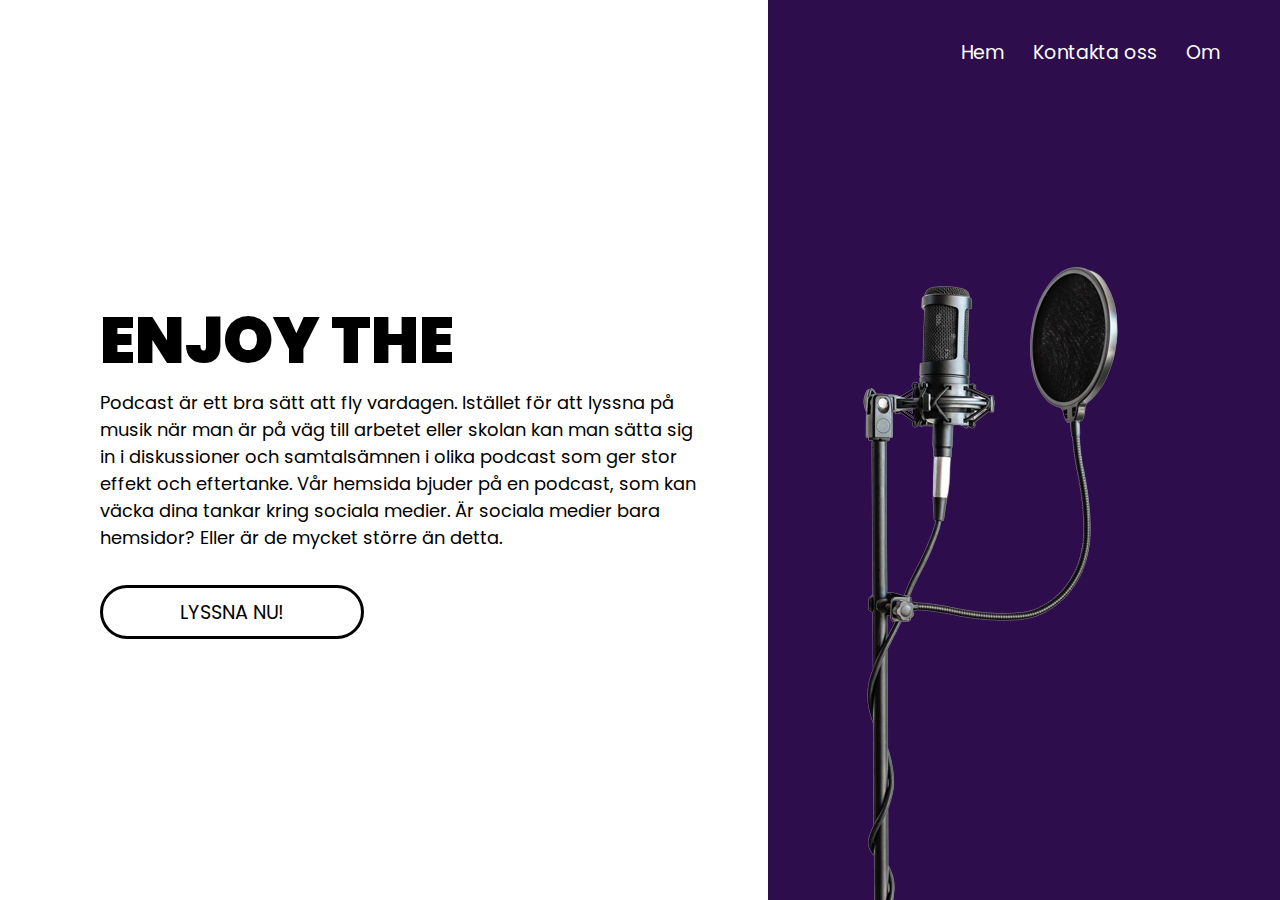
==== index.html @ 35aaa66c "Latest update" ====
<!DOCTYPE html>
<html lang="en">
<head>

    <meta charset="UTF-8">
    <meta http-equiv="X-UA-Compatible" content="IE=edge">
    <meta name="viewport" content="width=device-width, initial-scale=1.0">
    <title>Home</title>
    <link rel="shortcut icon" href="images/microphone2.png">
    <link rel="stylesheet" href="style.css">

   </head>

    

 
    
    <body>

      <!-- section 1, innehåller texten och knappen som navigerar dig till sidan,
      där du kan lyssna på podden. Denna section har färgen vitt -->
      
      <section id="section-1">



        <div class="content">

          <div class="text-box">
            <h1>ENJOY THE<br><span id="spin"></span></h1>
            <p>Podcast är ett bra sätt att fly vardagen. Istället för att lyssna på musik när man är på väg till arbetet eller
               skolan kan man sätta sig in i diskussioner och samtalsämnen i olika podcast som ger stor effekt och eftertanke.
               Vår hemsida bjuder på en podcast, som kan väcka dina tankar kring sociala medier. Är sociala medier bara hemsidor? Eller är de mycket större än detta.</p>
            <div><a href="listen.html" class="btn">LYSSNA NU!</a> </div>
          </div>

        </div>



      </section>
      
      <!--sesdsdsdsdsdction 2, innehåller headern och bilden på mikrofonen.
      Denna section har färgen lila -->

      
      <section class="section-2">



        
        <div class="header">
          
          <a href="" class="logo"></a>
            <div class="header-right ">
              <a class="home a">Hem</a>
              <a href="contact.html" class="contact a">Kontakta oss</a>
              <a href="about.html" class="about a">Om</a>
            </div>

          </div>
          
          <!--bilden-->
          
          <img src="images/microphone.png" alt="">
        
        

        </section>

        
        




    
</body>
</html>
---- style.css ----
/*jag importerade fonten till css (inte html) för att om man gör det så får man alla versioner av textypen*/

@import url('https://fonts.googleapis.com/css?family=Poppins:200,300,400,500,600,700,800,900&display=swap');

*{
    padding: 0; 
    margin: 0; 
    box-sizing: border-box; /*så att inte allt går in i allt ( hjälper resposivitet)*/
}

body{
    font-family: 'Poppins', sans-serif;
}

/*sections*/

section{      
    position: absolute;    
    min-height: 100vh;
    padding: 100px;
    display: flex;
}
.section-1{
    left: 0;
    width: 60%;

}
.section-2{
    right: 0;
    background-color:rgb(45, 13, 75) ;
    width: 40%;

  
}


/*animationen på vissa texter*/

.a {
    color: #ffffff;
    position: relative;
    text-decoration: none;
}
.a::before {
    content: '';
    position: absolute;
    width: 100%;
    height: 2px;
    border-radius: 4px;
    background-color: #ffffff;
    bottom: 0;
    left: 0;
    transform-origin: right;
    transform: scaleX(0);
    transition: transform .2s ease-in-out;
}
.a:hover::before {
    transform-origin: left;
    transform: scaleX(1);
}

/*header, navbar*/

.header {
    padding: 30px 30px; 
    background-color: transparent;
    position: absolute;
    top: 0;
    left: 0;
    width: 100%;
    justify-content: space-between;
    display: flex;
    align-items: center;
}
.header a {
    color: rgb(255, 255, 255);
    padding: 10px;
    text-decoration: none;
    font-size: 19px; 
    line-height: 25px;
    border-radius: 4px;  
    padding-left: 15px;
    font-weight: 400;
    display: inline-block;
    justify-content: space;
}
.header-right {
    float: right;
    position: relative;
    left: -20px;
    cursor: pointer;
}

/*stora texten på vänstra delen av sidan*/

.content{
    position: relative;
    width: 100%;
    display: flex;
    justify-content: space-between;
    align-items: center;
}
.content .text-box{
    position: relative;
    max-width: 600px;
}
.content .text-box h1{
    color: rgb(0, 0, 0);
    font-size: 4em;
    line-height: 1.5em;
    font-weight: 900;
}
.content .text-box h1 span{
    font-size: 1.7em;
    color: rgb(45, 13, 75);
}
.content .text-box p{
    color:rgb(0, 0, 0);
    font-size: 1.12em;
}



/*knappen som omdirigerar dig till sidan
 där du kan lyssna på podden */

.btn {
    display: inline-block;
    padding: 0.5em 4em;
    margin: 0 0.1em 0.1em 0;
    border: 0.16em solid rgb(0, 0, 0);
    border-radius: 2em;
    box-sizing: border-box;
    text-decoration: none;
    color: #000000;
    text-shadow: 0 0.04em 0.04em rgba(255, 255, 255, 0.253);
    text-align: center;
    position: relative;
    top: 0.9cm;
    font-size: 1.2em;
    transition: all 0.2s;
}

.btn:hover{
    background-color: black;
    color: white;
}

/*bilden på mikrofonen*/

img{
    position: absolute;
    bottom: 0;
    right: 20%;
    max-height: 80%;
    max-width: 80%;
}

/*koden som gör att texten ändras*/

#spin::before {
    content: "";
    animation: animate infinite 12s;
}

@keyframes animate {

    0% {
        content: "LISTENING!";
    }

    50% {
        content: "PODCAST!";
    }

    100% {
        content: "PROJECT!";

}

}
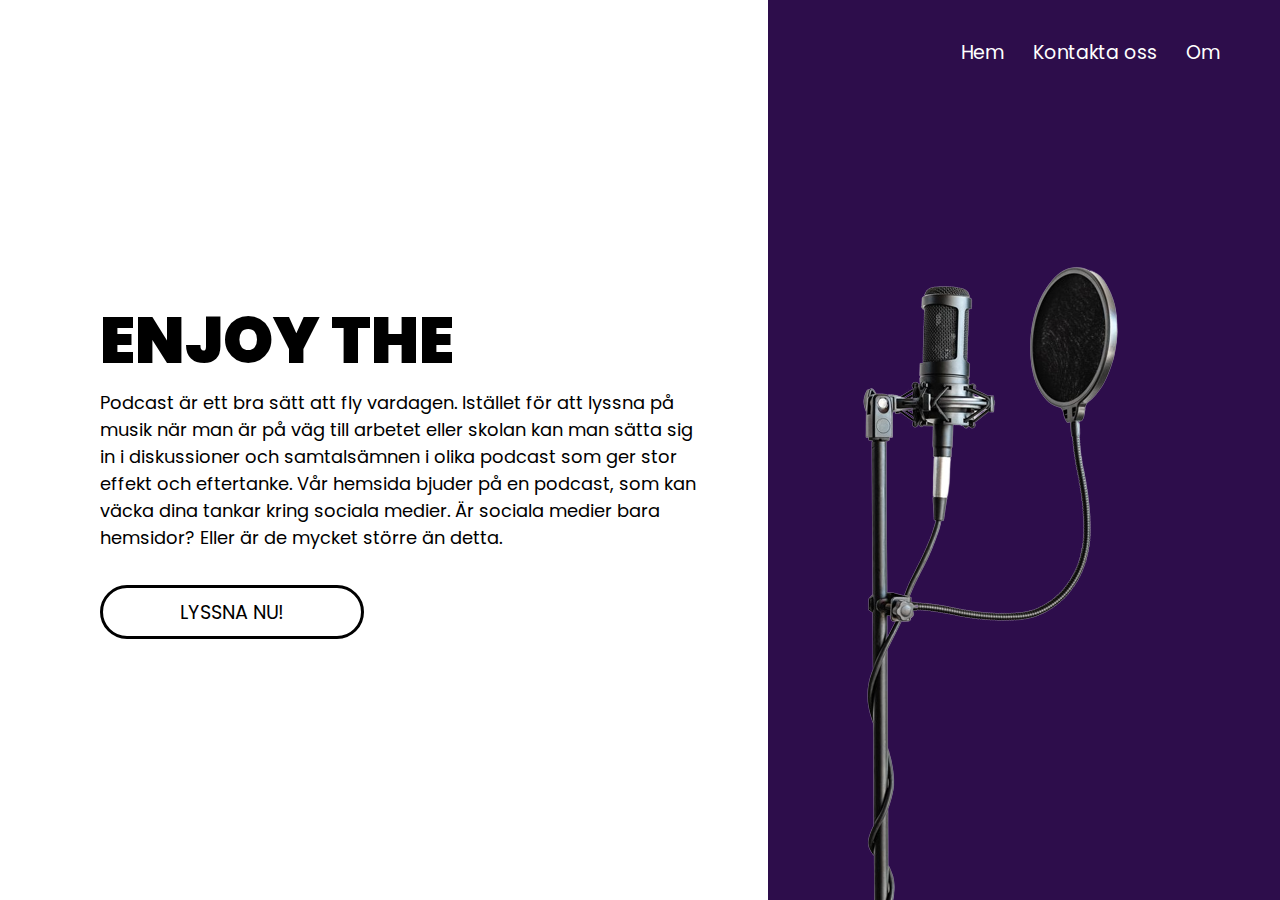
==== commit d6f59047: "Update index.html" ====
--- a/index.html
+++ b/index.html
@@ -40,7 +40,7 @@
 
       </section>
       
-      <!--sesdsdsdsdsdction 2, innehåller headern och bilden på mikrofonen.
+      <!--section 2, innehåller headern och bilden på mikrofonen.
       Denna section har färgen lila -->
 
       
@@ -53,7 +53,7 @@
           
           <a href="" class="logo"></a>
             <div class="header-right ">
-              <a class="home a">Hem</a>
+              <a href="index.html" class="home a">Hem</a>
               <a href="contact.html" class="contact a">Kontakta oss</a>
               <a href="about.html" class="about a">Om</a>
             </div>
--- a/style.css
+++ b/style.css
@@ -101,7 +101,7 @@
     align-items: center;
 }
 .content .text-box{
-    position: relative;
+
     max-width: 600px;
 }
 .content .text-box h1{
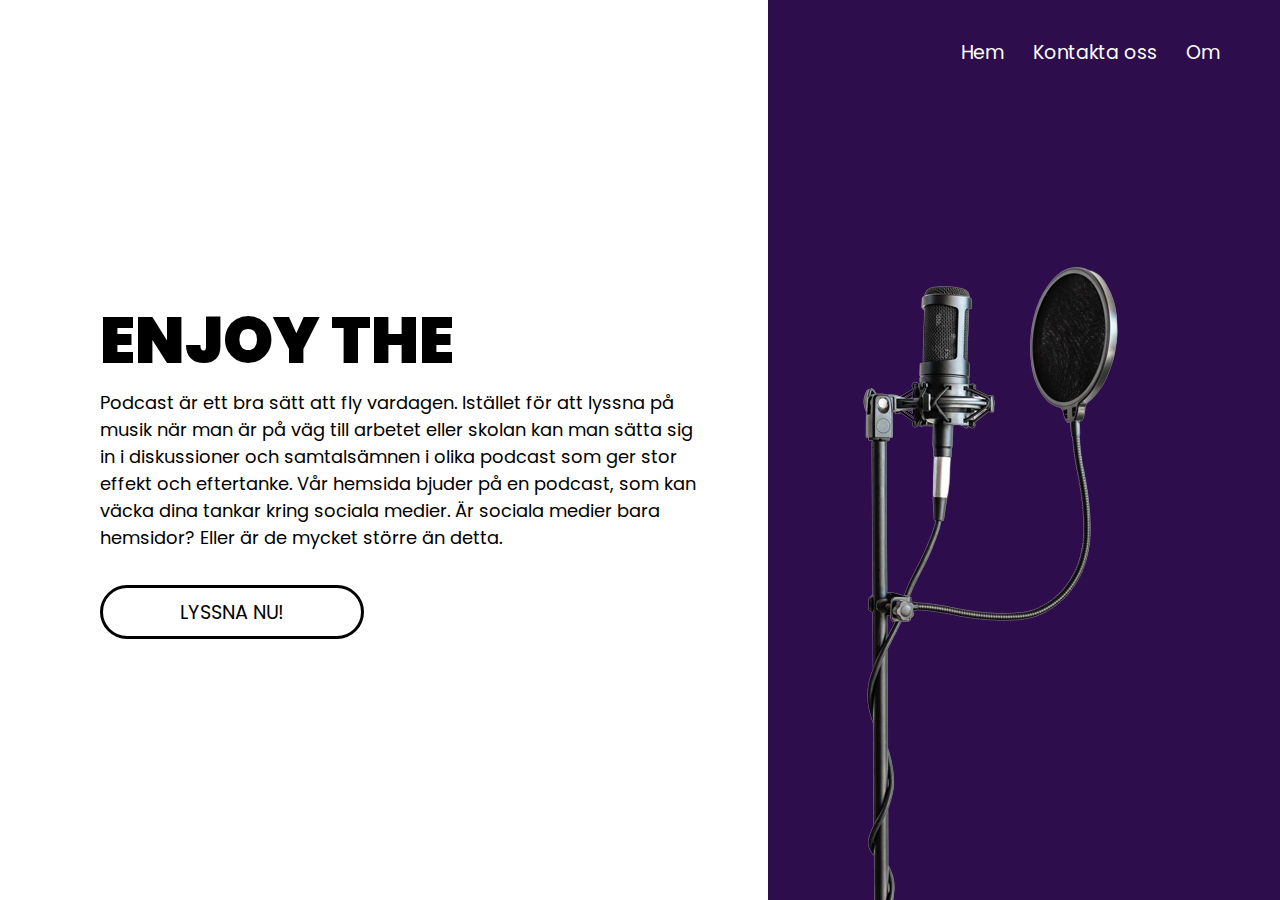
==== commit c7679ce6: "Update index.html" ====
--- a/index.html
+++ b/index.html
@@ -40,7 +40,7 @@
 
       </section>
       
-      <!--section 2, innehåller headern och bilden på mikrofonen.
+      <!--sesdsdsdsdsdction 2, innehåller headern och bilden på mikrofonen.
       Denna section har färgen lila -->
 
       
@@ -53,7 +53,7 @@
           
           <a href="" class="logo"></a>
             <div class="header-right ">
-              <a href="index.html" class="home a">Hem</a>
+              <a class="home a">Hem</a>
               <a href="contact.html" class="contact a">Kontakta oss</a>
               <a href="about.html" class="about a">Om</a>
             </div>
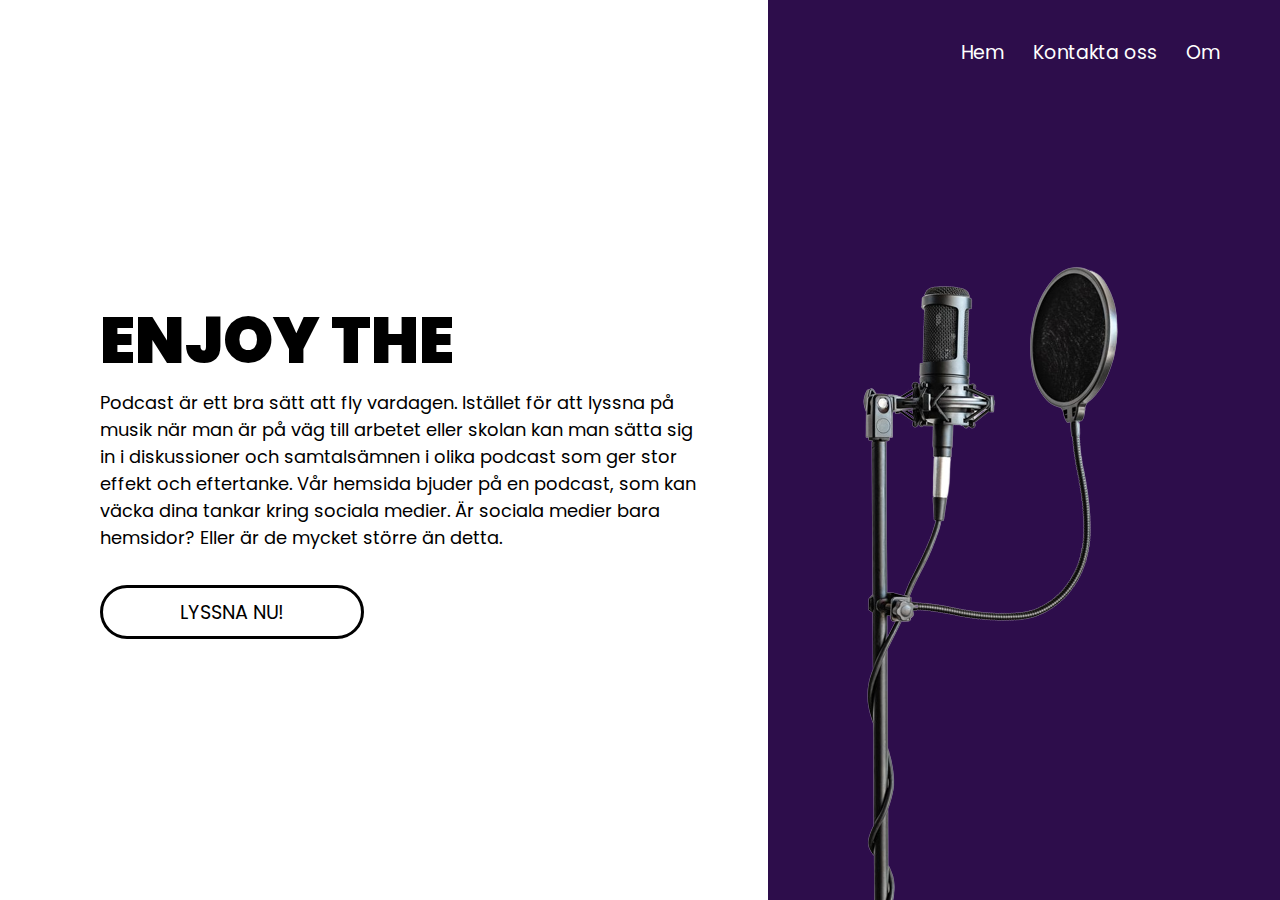
==== commit ed1dd521: "validering" ====
--- a/index.html
+++ b/index.html
@@ -1,79 +1,86 @@
 <!DOCTYPE html>
 <html lang="en">
+
 <head>
 
-    <meta charset="UTF-8">
-    <meta http-equiv="X-UA-Compatible" content="IE=edge">
-    <meta name="viewport" content="width=device-width, initial-scale=1.0">
-    <title>Home</title>
-    <link rel="shortcut icon" href="images/microphone2.png">
-    <link rel="stylesheet" href="style.css">
+  <meta charset="UTF-8">
+  <meta http-equiv="X-UA-Compatible" content="IE=edge">
+  <meta name="viewport" content="width=device-width, initial-scale=1.0">
+  <title>Hem</title>
+  <link rel="shortcut icon" href="images/microphone-2.png">
+  <link rel="stylesheet" href="style.css">
 
-   </head>
-
-    
-
- 
-    
-    <body>
-
-      <!-- section 1, innehåller texten och knappen som navigerar dig till sidan,
-      där du kan lyssna på podden. Denna section har färgen vitt -->
-      
-      <section id="section-1">
-
-
-
-        <div class="content">
-
-          <div class="text-box">
-            <h1>ENJOY THE<br><span id="spin"></span></h1>
-            <p>Podcast är ett bra sätt att fly vardagen. Istället för att lyssna på musik när man är på väg till arbetet eller
-               skolan kan man sätta sig in i diskussioner och samtalsämnen i olika podcast som ger stor effekt och eftertanke.
-               Vår hemsida bjuder på en podcast, som kan väcka dina tankar kring sociala medier. Är sociala medier bara hemsidor? Eller är de mycket större än detta.</p>
-            <div><a href="listen.html" class="btn">LYSSNA NU!</a> </div>
-          </div>
-
-        </div>
-
-
-
-      </section>
-      
-      <!--sesdsdsdsdsdction 2, innehåller headern och bilden på mikrofonen.
-      Denna section har färgen lila -->
-
-      
-      <section class="section-2">
-
-
-
-        
-        <div class="header">
-          
-          <a href="" class="logo"></a>
-            <div class="header-right ">
-              <a class="home a">Hem</a>
-              <a href="contact.html" class="contact a">Kontakta oss</a>
-              <a href="about.html" class="about a">Om</a>
-            </div>
-
-          </div>
-          
-          <!--bilden-->
-          
-          <img src="images/microphone.png" alt="">
-        
-        
-
-        </section>
-
-        
-        
+</head>
 
 
 
 
+
+<body>
+
+  <!-- section 1, innehåller texten och knappen som navigerar dig till sidan,
+      där du kan lyssna på podden. Denna section har färgen vitt -->
+
+  <section id="section-1">
+
+
+
+    <div class="content">
+
+      <div class="text-box">
+        <h1>ENJOY THE<br><span id="spin"></span></h1>
+        <p>Podcast är ett bra sätt att fly vardagen. Istället för att lyssna på musik när man är på väg till arbetet
+          eller
+          skolan kan man sätta sig in i diskussioner och samtalsämnen i olika podcast som ger stor effekt och
+          eftertanke.
+          Vår hemsida bjuder på en podcast, som kan väcka dina tankar kring sociala medier. Är sociala medier bara
+          hemsidor? Eller är de mycket större än detta.</p>
+        <div><a href="listen.html" class="btn">LYSSNA NU!</a> </div>
+      </div>
+
+    </div>
+
+
+
+  </section>
+
+  <!--section 2, innehåller headern och bilden på mikrofonen.
+      Denna section har färgen lila -->
+
+
+  <section class="section-2">
+
+
+
+
+    <div class="header">
+
+      <a href="" class="logo"></a>
+      <div class="header-right ">
+        <a class="home a">Hem</a>
+        <a href="contact.html" class="contact a">Kontakta oss</a>
+        <a href="about.html" class="about a">Om</a>
+      </div>
+
+    </div>
+
+    <!--bilden-->
+
+    <div>
+
+      <h2>bild</h2>
     
+      <img src="images/microphone.png" alt="">
+    
+    </div>
+
+
+
+  </section>
+
+
+
+
 </body>
+
 </html>--- a/style.css
+++ b/style.css
@@ -23,6 +23,7 @@
 .section-1{
     left: 0;
     width: 60%;
+    
 
 }
 .section-2{
@@ -156,6 +157,10 @@
     max-width: 80%;
 }
 
+h2{
+    color: rgb(45, 13, 75)
+}
+
 /*koden som gör att texten ändras*/
 
 #spin::before {
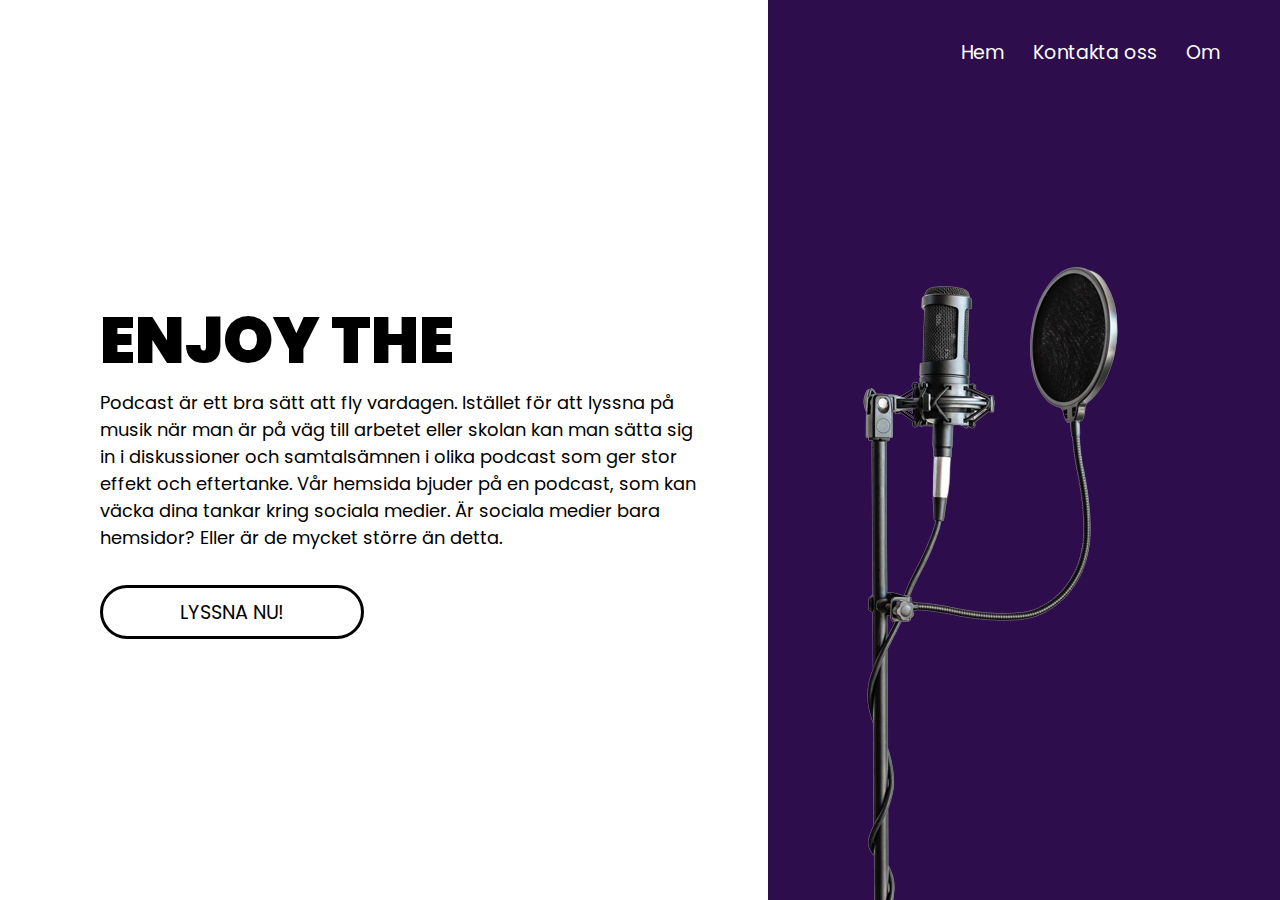
==== commit be80e3e0: "Final updates" ====
--- a/index.html
+++ b/index.html
@@ -57,9 +57,9 @@
 
       <a href="" class="logo"></a>
       <div class="header-right ">
-        <a class="home a">Hem</a>
-        <a href="contact.html" class="contact a">Kontakta oss</a>
-        <a href="about.html" class="about a">Om</a>
+        <a class="home animation">Hem</a>
+        <a href="contact.html" class="contact animation">Kontakta oss</a>
+        <a href="about.html" class="about animation">Om</a>
       </div>
 
     </div>
--- a/style.css
+++ b/style.css
@@ -37,12 +37,12 @@
 
 /*animationen på vissa texter*/
 
-.a {
+.animation {
     color: #ffffff;
     position: relative;
     text-decoration: none;
 }
-.a::before {
+.animation::before {
     content: '';
     position: absolute;
     width: 100%;
@@ -55,7 +55,7 @@
     transform: scaleX(0);
     transition: transform .2s ease-in-out;
 }
-.a:hover::before {
+.animation:hover::before {
     transform-origin: left;
     transform: scaleX(1);
 }
